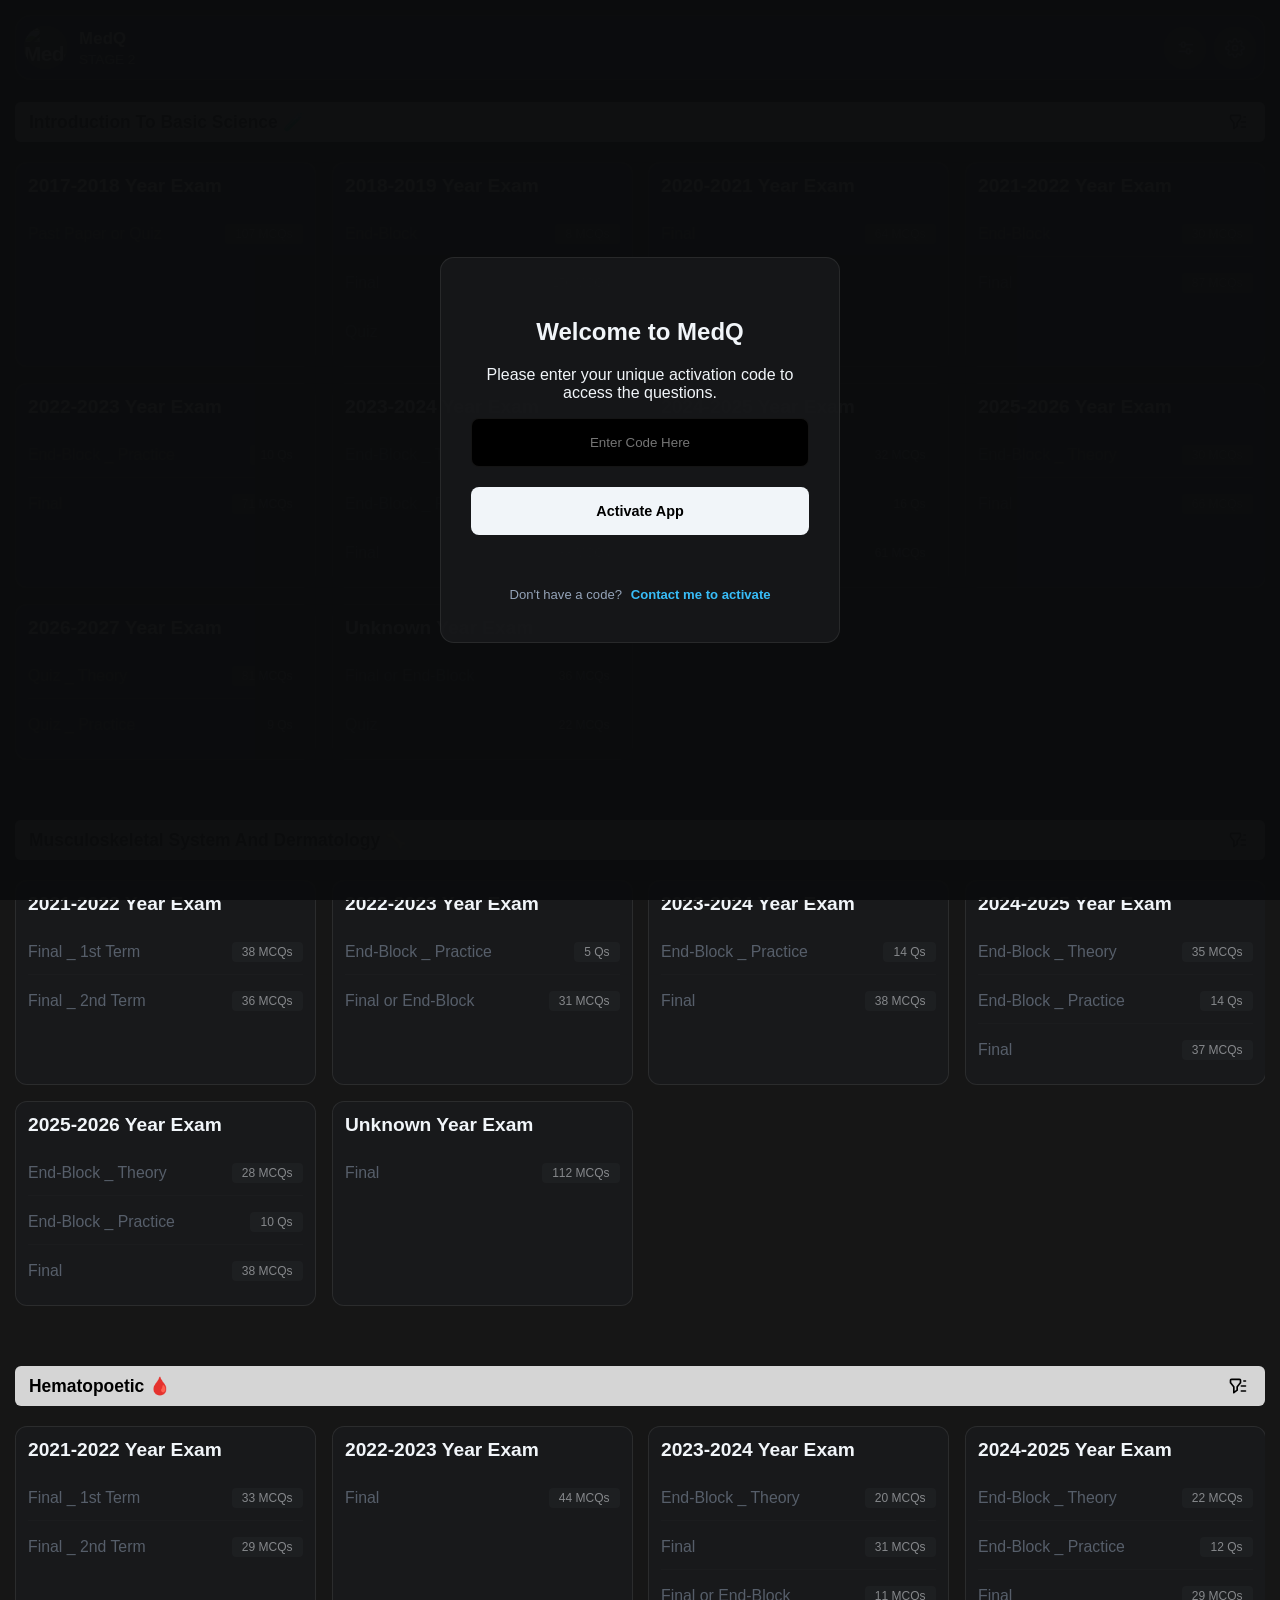
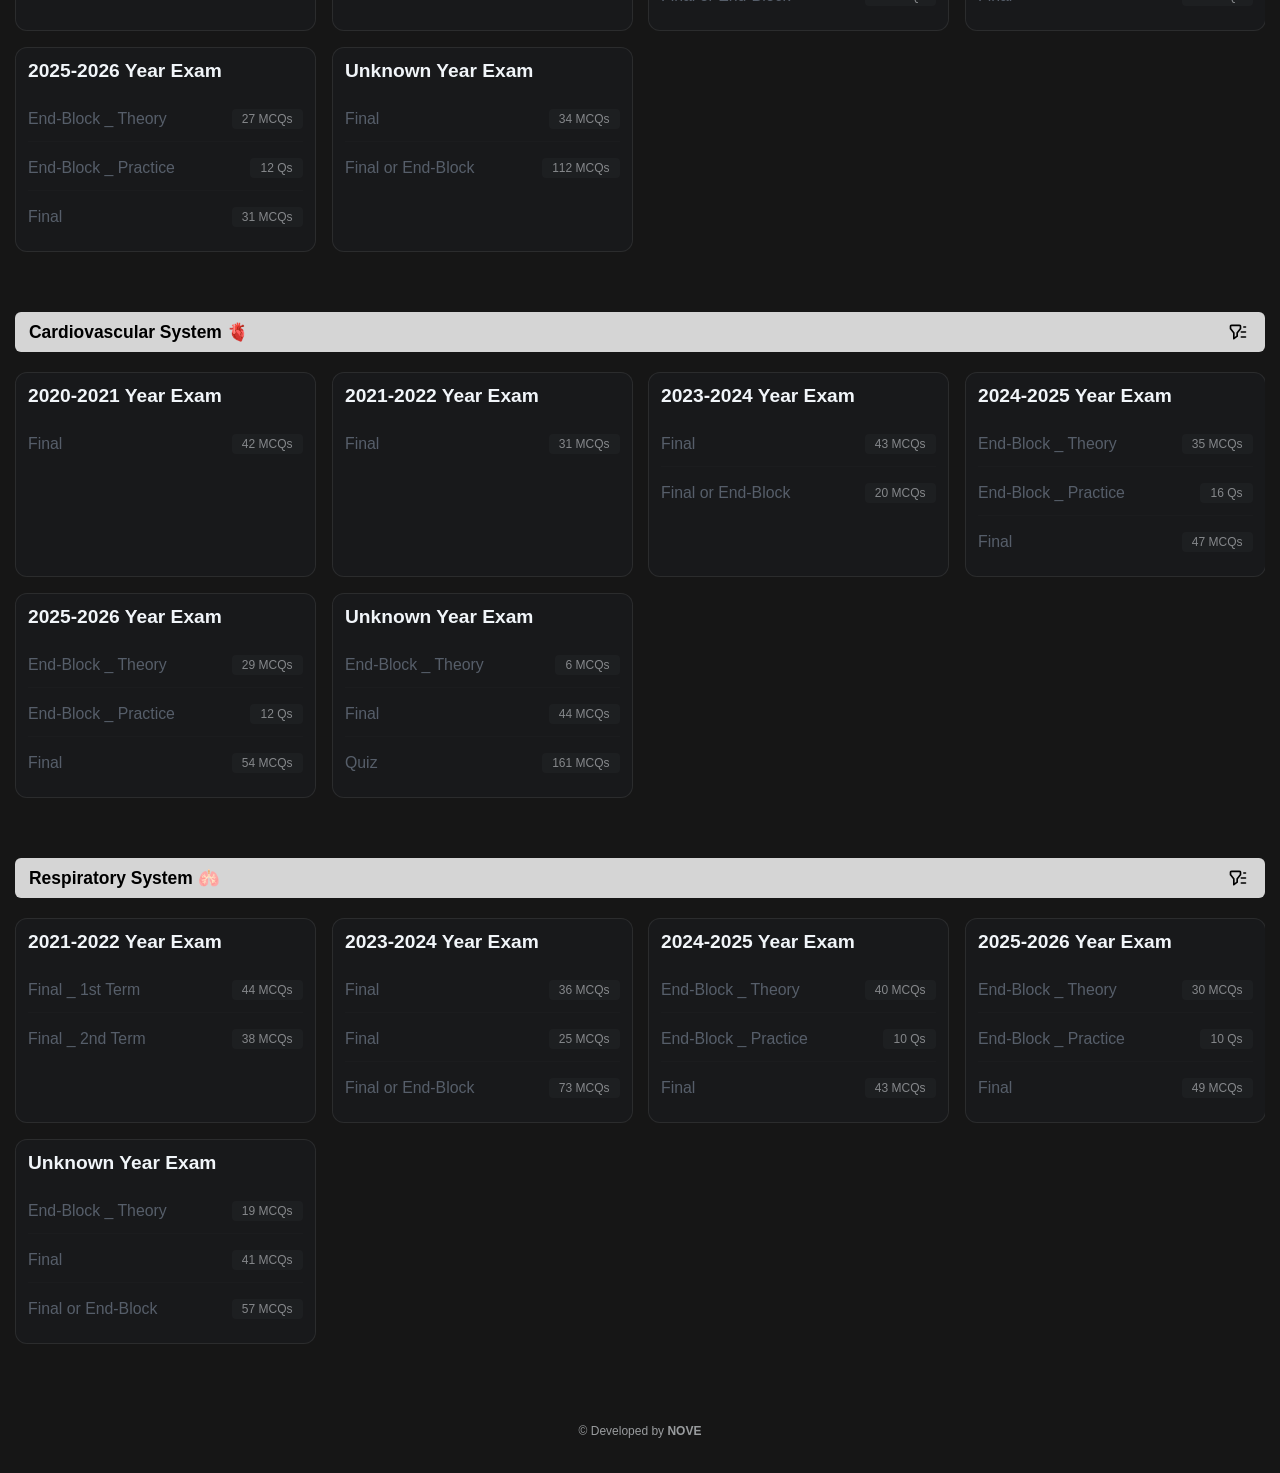
==== index.html @ db10f635 "Add files via upload" ====
<!DOCTYPE html>
<html lang="en">
<head>
  <meta charset="UTF-8" />
  <meta name="viewport" content="width=device-width, initial-scale=1.0" />
  <link rel="manifest" href="manifest.json">
  <meta name="theme-color" content="#0c0d0e">
  <title>Stage2 | MedQ2</title>
  <link rel="stylesheet" href="style.css">
  <script src="script.js"></script>
</head>
<body class="locked" oncontextmenu="return false;">

  <!-- Activation Overlay -->
  <div id="activation-overlay">
    <div class="activation-card">
      <h2>Welcome to MedQ</h2>
      <p>Please enter your unique activation code to access the questions.</p>
      <input type="text" id="activation-code" placeholder="Enter Code Here">
      <button id="activate-btn">Activate App</button>
      <p id="status-msg" style="margin-top:15px; min-height:1.2em; font-weight:600;"></p>
      <div class="contact-support">
        <span>Don't have a code?</span>
        <a href="https://t.me/_NOVE1111" target="_blank" class="tg-link">Contact me to activate</a>
      </div>
    </div>
  </div>

  <!-- Hidden file input for profile image -->
  <input type="file" id="profile-file-input" accept="image/*">

  <!-- Profile Edit Modal -->
  <div id="profile-modal-backdrop">
    <div id="profile-modal">
      <p class="pm-title">Edit Profile</p>
      <div class="pm-image-row">
        <div class="pm-avatar-preview">
          <img id="pm-preview-img" src="https://i.imgur.com/AXJmZwo.png" alt="Preview">
        </div>
        <div class="pm-pick-btn" onclick="document.getElementById('profile-file-input').click()">
          Change Photo
        </div>
      </div>
      <label class="pm-label" for="pm-name-input">Name</label>
      <input class="pm-input" id="pm-name-input" type="text" placeholder="Your name" maxlength="24">
      <div class="pm-actions">
        <button class="pm-btn pm-btn-cancel" onclick="closeProfileModal()">Cancel</button>
        <button class="pm-btn pm-btn-save" onclick="saveProfile()">Save</button>
      </div>
    </div>
  </div>

  <!-- Unified Header -->
  <header class="main-header">
    <div class="header-left" onclick="openProfileModal()" title="Edit profile">
      <div class="app-icon" id="app-icon-el">
        <img id="profile-img" src="https://i.imgur.com/AXJmZwo.png" alt="Med-Q">
      </div>
      <div class="header-text">
        <span class="app-name" id="app-name-el">MedQ</span>
        <span class="header-sub">STAGE 2</span>
      </div>
    </div>

    <div class="header-right">

      <!-- Filter Button -->
      <div class="filter-dropdown-wrapper">
        <div class="top-bar-icon-btn" id="filter-btn" title="Filter" onclick="toggleFilterDropdown()">
          <svg width="20px" height="20px" viewBox="0 0 24 24" fill="none" xmlns="http://www.w3.org/2000/svg">
            <path fill-rule="evenodd" clip-rule="evenodd" d="M9.90693 3.9999C9.93791 3.99996 9.96894 4.00001 10 4.00001C10.0311 4.00001 10.0621 3.99996 10.0931 3.9999C10.4618 3.99929 10.8242 3.99869 11.147 4.08519C12.0098 4.31636 12.6836 4.99023 12.9148 5.85296C13.0013 6.1758 13.0007 6.53821 13.0001 6.90693C13.0001 6.93792 13 6.96895 13 7.00001H21C21.5523 7.00001 22 7.44772 22 8.00001C22 8.55229 21.5523 9.00001 21 9.00001H13C13 9.03107 13.0001 9.0621 13.0001 9.09309C13.0007 9.46181 13.0013 9.82422 12.9148 10.1471C12.6836 11.0098 12.0098 11.6837 11.147 11.9148C10.8242 12.0013 10.4618 12.0007 10.0931 12.0001C10.0621 12.0001 10.0311 12 10 12C9.96894 12 9.93791 12.0001 9.90692 12.0001C9.5382 12.0007 9.17579 12.0013 8.85295 11.9148C7.99022 11.6837 7.31635 11.0098 7.08519 10.1471C6.99868 9.82421 6.99928 9.46181 6.9999 9.09308C6.99995 9.0621 7 9.03106 7 9.00001H5C4.44772 9.00001 4 8.55229 4 8.00001C4 7.44772 4.44772 7.00001 5 7.00001H7C7 6.96895 6.99995 6.93792 6.9999 6.90693C6.99928 6.53821 6.99868 6.1758 7.08519 5.85296C7.31635 4.99023 7.99022 4.31636 8.85295 4.08519C9.17579 3.99869 9.5382 3.99929 9.90693 3.9999ZM9.49861 6.00536C9.39195 6.01022 9.36685 6.01805 9.37059 6.01704C9.19804 6.06328 9.06327 6.19805 9.01704 6.3706C9.0162 6.37411 9.00963 6.40483 9.00535 6.49861C9.00024 6.61064 9 6.75845 9 7.00001V9.00001C9 9.24156 9.00024 9.38937 9.00535 9.5014C9.01021 9.60806 9.01804 9.63315 9.01704 9.62942C9.06327 9.80196 9.19804 9.93674 9.37059 9.98297C9.36685 9.98197 9.39195 9.98979 9.49861 9.99466C9.61063 9.99977 9.75844 10 10 10C10.2416 10 10.3894 9.99977 10.5014 9.99466C10.608 9.98979 10.6331 9.98197 10.6294 9.98297C10.802 9.93674 10.9367 9.80196 10.983 9.62942C10.982 9.63315 10.9898 9.60806 10.9946 9.5014C10.9998 9.38937 11 9.24156 11 9.00001V7.00001C11 6.75845 10.9998 6.61064 10.9946 6.49861C10.9898 6.39196 10.982 6.36686 10.983 6.3706M9.49861 6.00536C9.61063 6.00025 9.75844 6.00001 10 6.00001L9.49861 6.00536ZM10 6.00001C10.2416 6.00001 10.3894 6.00025 10.5014 6.00536L10 6.00001ZM10.5014 6.00536C10.5952 6.00963 10.6259 6.0162 10.6294 6.01704L10.5014 6.00536ZM10.6298 6.01713C10.6298 6.01713 10.6296 6.0171 10.6294 6.01704L10.6298 6.01713ZM15.9069 11.9999C15.9379 12 15.9689 12 16 12C16.0311 12 16.0621 12 16.0931 11.9999C16.4618 11.9993 16.8242 11.9987 17.147 12.0852C18.0098 12.3164 18.6836 12.9902 18.9148 13.853C19.0013 14.1758 19.0007 14.5382 19.0001 14.9069C19.0001 14.9379 19 14.9689 19 15H21C21.5523 15 22 15.4477 22 16C22 16.5523 21.5523 17 21 17H19C19 17.0311 19.0001 17.0621 19.0001 17.0931C19.0007 17.4618 19.0013 17.8242 18.9148 18.1471C18.6836 19.0098 18.0098 19.6837 17.147 19.9148C16.8242 20.0013 16.4618 20.0007 16.0931 20.0001C16.0621 20.0001 16.0311 20 16 20C15.9689 20 15.9379 20.0001 15.9069 20.0001C15.5382 20.0007 15.1758 20.0013 14.853 19.9148C13.9902 19.6837 13.3164 19.0098 13.0852 18.1471C12.9987 17.8242 12.9993 17.4618 12.9999 17.0931C12.9999 17.0621 13 17.0311 13 17H5C4.44772 17 4 16.5523 4 16C4 15.4477 4.44772 15 5 15H13C13 14.969 12.9999 14.9379 12.9999 14.9069C12.9993 14.5382 12.9987 14.1758 13.0852 13.853C13.3164 12.9902 13.9902 12.3164 14.853 12.0852C15.1758 11.9987 15.5382 11.9993 15.9069 11.9999ZM15.4986 14.0054C15.392 14.0102 15.3669 14.018 15.3706 14.017C15.198 14.0633 15.0633 14.1981 15.017 14.3706C15.018 14.3669 15.0102 14.392 15.0054 14.4986C15.0002 14.6106 15 14.7585 15 15V17C15 17.2416 15.0002 17.3894 15.0054 17.5014C15.0102 17.6081 15.018 17.6332 15.017 17.6294C15.0633 17.802 15.198 17.9367 15.3706 17.983C15.3669 17.982 15.392 17.9898 15.4986 17.9947C15.6106 17.9998 15.7584 18 16 18C16.2416 18 16.3894 17.9998 16.5014 17.9947C16.608 17.9898 16.6331 17.982 16.6294 17.983C16.802 17.9367 16.9367 17.802 16.983 17.6294C16.982 17.6332 16.9898 17.6081 16.9946 17.5014C16.9998 17.3894 17 17.2416 17 17V15C17 14.7585 16.9998 14.6106 16.9946 14.4986C16.9898 14.392 16.982 14.3669 16.983 14.3706C16.9367 14.1981 16.802 14.0633 16.6294 14.017C16.6331 14.018 16.608 14.0102 16.5014 14.0054C16.3894 14.0002 16.2416 14 16 14C15.7584 14 15.6106 14.0002 15.4986 14.0054Z"/>
          </svg>
        </div>
        <div class="filter-dropdown" id="filter-dropdown">
          <div class="filter-dropdown-header">
            Filter
            <div class="settings-close-btn" onclick="cancelFilter()">
              <svg viewBox="0 0 12 12">
                <line x1="1" y1="1" x2="11" y2="11"/>
                <line x1="11" y1="1" x2="1" y2="11"/>
              </svg>
            </div>
          </div>
          <div class="filter-options-list">
            <div class="filter-option-pill" id="fpill-all" onclick="toggleFilterPill('all')">
              <span class="filter-pill-check"></span> Show All
            </div>
            <div class="filter-option-pill" id="fpill-ibs" onclick="toggleFilterPill('ibs')">
              <span class="filter-pill-check"></span> IBS 🧪
            </div>
            <div class="filter-option-pill" id="fpill-msd" onclick="toggleFilterPill('msd')">
              <span class="filter-pill-check"></span> MSD 🦴
            </div>
            <div class="filter-option-pill" id="fpill-hp" onclick="toggleFilterPill('hp')">
              <span class="filter-pill-check"></span> HP 🩸
            </div>
            <div class="filter-option-pill" id="fpill-cvs" onclick="toggleFilterPill('cvs')">
              <span class="filter-pill-check"></span> CVS 🫀
            </div>
            <div class="filter-option-pill" id="fpill-rs" onclick="toggleFilterPill('rs')">
              <span class="filter-pill-check"></span> RS 🫁
            </div>
            
          </div>
          <div class="filter-actions">
            <button class="filter-btn-cancel" onclick="cancelFilter()">Cancel</button>
            <button class="filter-btn-save" onclick="saveFilter()">Save</button>
          </div>
        </div>
      </div>

      <!-- Settings Button -->
      <div class="settings-dropdown-wrapper">
        <div class="top-bar-icon-btn" id="settings-btn" title="Settings" onclick="toggleSettingsDropdown()">
          <svg viewBox="0 0 24 24">
            <circle cx="12" cy="12" r="3"/>
            <path d="M19.4 15a1.65 1.65 0 0 0 .33 1.82l.06.06a2 2 0 0 1-2.83 2.83l-.06-.06a1.65 1.65 0 0 0-1.82-.33 1.65 1.65 0 0 0-1 1.51V21a2 2 0 0 1-4 0v-.09A1.65 1.65 0 0 0 9 19.4a1.65 1.65 0 0 0-1.82.33l-.06.06a2 2 0 0 1-2.83-2.83l.06-.06A1.65 1.65 0 0 0 4.68 15a1.65 1.65 0 0 0-1.51-1H3a2 2 0 0 1 0-4h.09A1.65 1.65 0 0 0 4.6 9a1.65 1.65 0 0 0-.33-1.82l-.06-.06a2 2 0 0 1 2.83-2.83l.06.06A1.65 1.65 0 0 0 9 4.68a1.65 1.65 0 0 0 1-1.51V3a2 2 0 0 1 4 0v.09a1.65 1.65 0 0 0 1 1.51 1.65 1.65 0 0 0 1.82-.33l.06-.06a2 2 0 0 1 2.83 2.83l-.06.06A1.65 1.65 0 0 0 19.4 9a1.65 1.65 0 0 0 1.51 1H21a2 2 0 0 1 0 4h-.09a1.65 1.65 0 0 0-1.51 1z"/>
          </svg>
        </div>

        <div class="settings-dropdown" id="settings-dropdown">
          <div class="settings-dropdown-header">
            Settings
            <div class="settings-close-btn" onclick="closeSettingsDropdown()">
              <svg viewBox="0 0 12 12">
                <line x1="1" y1="1" x2="11" y2="11"/>
                <line x1="11" y1="1" x2="1" y2="11"/>
              </svg>
            </div>
          </div>
          <div class="settings-item" onclick="toggleThemeFromSettings()">
            <div class="settings-item-icon">
              <svg id="settings-icon-moon" viewBox="0 0 24 24">
                <path d="M21 12.79A9 9 0 1 1 11.21 3 7 7 0 0 0 21 12.79z"/>
              </svg>
              <svg id="settings-icon-sun" viewBox="0 0 24 24" style="display:none;">
                <circle cx="12" cy="12" r="5"/>
                <line x1="12" y1="1" x2="12" y2="3"/><line x1="12" y1="21" x2="12" y2="23"/>
                <line x1="4.22" y1="4.22" x2="5.64" y2="5.64"/><line x1="18.36" y1="18.36" x2="19.78" y2="19.78"/>
                <line x1="1" y1="12" x2="3" y2="12"/><line x1="21" y1="12" x2="23" y2="12"/>
                <line x1="4.22" y1="19.78" x2="5.64" y2="18.36"/><line x1="18.36" y1="5.64" x2="19.78" y2="4.22"/>
              </svg>
            </div>
            <div class="settings-item-text">
              <span class="settings-item-label" id="settings-theme-label">Dark Mode</span>
              <span class="settings-item-sub" id="settings-theme-sub">Switch to light</span>
            </div>
          </div>
          <a class="settings-item" href="https://t.me/NOVE1111" target="_blank" onclick="closeSettingsDropdown()">
            <div class="settings-item-icon">

              <svg class="contact-icon" width="16px" height="16px" viewBox="0 0 24 24" fill="none" xmlns="http://www.w3.org/2000/svg"><g id="SVGRepo_bgCarrier" stroke-width="0"></g><g id="SVGRepo_tracerCarrier" stroke-linecap="round" stroke-linejoin="round"></g><g id="SVGRepo_iconCarrier"> <path d="M12 22C17.5228 22 22 17.5228 22 12C22 6.47715 17.5228 2 12 2C6.47715 2 2 6.47715 2 12C2 13.5997 2.37562 15.1116 3.04346 16.4525C3.22094 16.8088 3.28001 17.2161 3.17712 17.6006L2.58151 19.8267C2.32295 20.793 3.20701 21.677 4.17335 21.4185L6.39939 20.8229C6.78393 20.72 7.19121 20.7791 7.54753 20.9565C8.88837 21.6244 10.4003 22 12 22Z" stroke="#000000" stroke-width="1.5"></path> <path opacity="0.5" d="M8 12H8.009M11.991 12H12M15.991 12H16" stroke="#000000" stroke-width="2" stroke-linecap="round" stroke-linejoin="round"></path> </g></svg>
             
             
             
            </div>
            <div class="settings-item-text">
              <span class="settings-item-label">Contact</span>
              <span class="settings-item-sub">NOVE1111</span>
            </div>
          </a>
        </div>
      </div>

    </div>
  </header>

  <!-- Main Content (populated by JS) -->
  <div id="filter-view"></div>

  <footer class="site-footer">© Developed by<strong> NOVE</strong></footer>

  <!-- Firebase (module script, must stay inline) -->
  <script type="module">
    import { initializeApp } from "https://www.gstatic.com/firebasejs/10.7.1/firebase-app.js";
    import { getFirestore, doc, getDoc, updateDoc } from "https://www.gstatic.com/firebasejs/10.7.1/firebase-firestore.js";

    const firebaseConfig = {
      apiKey: "AIzaSyDK8QW-UOElfgmNbFYslD3krgkpizTuaWg",
      authDomain: "med-test-8a03f.firebaseapp.com",
      projectId: "med-test-8a03f",
      storageBucket: "med-test-8a03f.firebasestorage.app",
      messagingSenderId: "667021400985",
      appId: "1:667021400985:web:53b688f554e78adddd5108",
      measurementId: "G-QMFYTZX5TP"
    };

    const app = initializeApp(firebaseConfig);
    const db  = getFirestore(app);

    const overlay = document.getElementById('activation-overlay');
    const btn     = document.getElementById('activate-btn');
    const status  = document.getElementById('status-msg');

    if (localStorage.getItem('medq_active') === 'true') {
      overlay.style.display = 'none';
      document.body.classList.remove('locked');
    }

    btn.onclick = async () => {
      const code = document.getElementById('activation-code').value.trim();
      if (!code) return;
      status.innerText = "Verifying code...";
      status.style.color = "#38bdf8";
      try {
        const docRef  = doc(db, "activationCodes", code);
        const docSnap = await getDoc(docRef);
        if (docSnap.exists() && docSnap.data().isUsed === false) {
          await updateDoc(docRef, { isUsed: true });
          localStorage.setItem('medq_active', 'true');
          status.innerText = "Success! Unlocking...";
          status.style.color = "#4ade80";
          setTimeout(() => {
            overlay.style.display = 'none';
            document.body.classList.remove('locked');
          }, 1000);
        } else {
          status.innerText = docSnap.exists() ? "Code already used." : "Invalid code.";
          status.style.color = "#ff4444";
        }
      } catch (e) {
        status.innerText = "Error. Check internet or rules.";
        console.error(e);
      }
    };
  </script>

</body>
</html>
---- style.css ----
:root {
  --bg-color: #161616; 
  --card-bg: rgba(26, 28, 30, 0.7); 
  --header-bg: #f5f5f5;
  --header-text: #1a1a1a;
  --accent-hdsf: #f1f5f9;
  --accent-bbb: #f1f5f9;
  --text-main: #f1f5f9;
  --text-dim: #94a3b8;
  --border-color: rgba(255, 255, 255, 0.08);
  --settings-item-icon: #fff;
  --settings-item-sub: #A2A2A2;
  --border-theory-practical: rgba(255,255,255,0.03);
    --category-text-color:  black;
}

body.light-mode,
html.light-mode-pre body {
  --bg-color: #f0f2f5;
  --card-bg: rgba(255, 255, 255, 0.85);
  --header-bg: #2D2D2D;
  --header-text: #ffffff;
  --text-main: #1a1c1e;
  --text-dim: #555e6b;
  --border-color: rgba(0, 0, 0, 0.1);
  --settings-item-icon: #2D2D2D;
  --settings-item-sub: #999;
  --border-theory-practical: rgba(0,0,0,0.04);
   --category-text-color:  #ffffff;
}

html.already-activated #activation-overlay { display: none !important; }
html.already-activated body { overflow: auto; }

html {
  -webkit-tap-highlight-color: transparent;
  -webkit-touch-callout: none;
}

* {
  box-sizing: border-box;
}

/* ===== PROTECTION: disable printing ===== */
@media print {
  body * {
    visibility: hidden !important;
  }
  body::before {
    content: "Printing is disabled for this document.";
    visibility: visible;
    display: block;
    text-align: center;
    margin-top: 40vh;
    font-size: 1.2rem;
  }
}

body {
  font-family: 'Segoe UI', Roboto, sans-serif;
  background-color: var(--bg-color);
  color: var(--text-main);
  margin: 0;
  padding: 15px;
  display: flex;
  flex-direction: column;
  -webkit-user-select: none;
  user-select: none;
  align-items: center;
  min-height: 100vh;
  overflow-x: hidden;
  position: relative;
  transition: background-color 0.3s ease, color 0.3s ease;
}

.main-header,
.site-footer,
#activation-overlay {
  position: relative;
  z-index: 1;
}

/* ===== ACTIVATION SYSTEM ===== */
body.locked { overflow: hidden; }
body.locked .mcq-link { pointer-events: none; opacity: 0.5; }
#activation-overlay {
  position: fixed;
  top: 0; left: 0; width: 100%; height: 100%;
  background: rgba(12, 13, 14, 0.98);
  z-index: 10000;
  display: flex;
  align-items: center;
  justify-content: center;
}
.activation-card {
  background: var(--card-bg);
  border: 1px solid var(--border-color);
  padding: 40px 30px;
  border-radius: 14px;
  text-align: center;
  width: 90%;
  max-width: 400px;
}
.activation-card input {
  width: 100%; padding: 16px; background: #000; border: 1px solid var(--border-color);
  border-radius: 8px; color: #fff; text-align: center; margin-bottom: 20px;
}
.activation-card button {
  width: 100%; padding: 16px; background: var(--accent-bbb); color: #000;
  border: none; border-radius: 8px; font-weight: 800; font-size: 0.9rem;
  cursor: pointer;
  -webkit-tap-highlight-color: transparent;
}

/* ===== UNIFIED HEADER (icon + name + subtitle + action icons) ===== */
.main-header {
  width: 100%;
  display: flex;
  align-items: center;
  justify-content: space-between;
  gap: 14px;
  background: var(--card-bg);
  border: 1px solid var(--border-color);
  padding: 6px 8px;
  border-radius: 16px;
  margin-bottom: 10px;
  transition: background-color 0.35s ease, border-color 0.35s ease;
}

.header-left {
  display: flex;
  align-items: center;
  gap: 12px;
  min-width: 0;
  flex-shrink: 1;
  border-radius: 10px;
  padding: 4px 6px 4px 0;
  transition: background 0.2s ease;
  user-select: none;
  cursor: pointer;
  -webkit-tap-highlight-color: transparent;
}

.header-left:hover { background: rgba(255,255,255,0.05); }

body.light-mode .header-left:hover,
html.light-mode-pre body .header-left:hover {
  background: rgba(0,0,0,0.05);
}

.app-icon {
  width: 43px;
  height: 43px;
  border-radius: 50%;
  background: rgba(255,255,255,0.08);
  display: flex;
  align-items: center;
  justify-content: center;
  font-size: 1.3rem;
  font-weight: 900;
  color: var(--accent-bbb);
  letter-spacing: -0.03em;
  font-family: 'Segoe UI', sans-serif;
  overflow: hidden;
  flex-shrink: 0;
  transition: background-color 0.2s ease;
}

body.light-mode .app-icon,
html.light-mode-pre body .app-icon { background: rgba(0,0,0,0.06); }

.app-icon img {
  width: 100%;
  height: 100%;
  object-fit: cover;
  border-radius: 50%;
}

.header-text {
  display: flex;
  flex-direction: column;
  gap: 3px;
  min-width: 0;
}

.app-name {
  font-size: 1.05rem;
  font-weight: 800;
  color: var(--text-main);
  letter-spacing: 0.01em;
  min-width: 0;
  white-space: nowrap;
  overflow: hidden;
  text-overflow: ellipsis;
}

.header-sub {
  font-size: 0.85rem;
  font-weight: 500;
  color: var(--text-dim);
  min-width: 0;
  white-space: nowrap;
  overflow: hidden;
  text-overflow: ellipsis;
}

@media (max-width: 480px) {
  .app-name, .header-sub {
    white-space: nowrap;
    overflow: hidden;
    text-overflow: ellipsis;
    max-width: 160px;
  }
  .app-name { font-size: 1rem; }
  .header-sub { font-size: 0.78rem; }
  .header-right { flex-shrink: 0; }
}

.header-right {
  display: flex;
  align-items: center;
  gap: 8px;
  flex-shrink: 0;
}

/* Circular "light background, no border" icon buttons (filter & settings) */
.top-bar-icon-btn {
  width: 42px;
  height: 42px;
  border-radius: 50%;
  background: rgba(255,255,255,0.08);
  border: none;
  display: flex;
  align-items: center;
  justify-content: center;
  transition: background-color 0.2s ease;
  text-decoration: none;
  position: relative;
  cursor: pointer;
  -webkit-tap-highlight-color: transparent;
}

.top-bar-icon-btn:hover { background: rgba(255,255,255,0.16); }

.top-bar-icon-btn svg {
  width: 20px;
  height: 20px;
  stroke: var(--text-dim);
  fill: none;
  stroke-width: 2;
  stroke-linecap: round;
  stroke-linejoin: round;
  transition: stroke 0.2s ease;
}

.top-bar-icon-btn:hover svg { stroke: var(--text-main); }

body.light-mode .top-bar-icon-btn,
html.light-mode-pre body .top-bar-icon-btn {
  background: rgba(0, 0, 0, 0.06);
}

body.light-mode .top-bar-icon-btn svg,
html.light-mode-pre body .top-bar-icon-btn svg { stroke: var(--text-dim); }

body.light-mode .top-bar-icon-btn:hover svg,
html.light-mode-pre body .top-bar-icon-btn:hover svg { stroke: var(--text-main); }

body.light-mode .top-bar-icon-btn:hover,
html.light-mode-pre body .top-bar-icon-btn:hover {
  background: rgba(0, 0, 0, 0.1);
}

/* ===== FILTER VIEW ===== */
#filter-view { display: block; width: 100%; }
#filter-view.active { display: block; }

.section-container { width: 100%; margin-bottom: 60px; transition: margin-bottom 0.4s ease; }
.section-container.collapsed { margin-bottom: 24px; }

.category-title {
  position: relative;
  display: flex;
  justify-content: space-between;
  font-size: 1.09rem;
  font-weight: 700;
  margin: 12px 0 20px 0;
  padding: 7px 14px;
  border-radius: 6px;
  align-items: center;
  background: #D5D5D5;
  color: var(--category-text-color);
}

.category-title-text { flex: 1; }

.category-toggle-btn {
  display: flex;
  align-items: center;
  justify-content: center;
  width: 26px;
  height: 26px;
  flex-shrink: 0;
  margin-left: 10px;
  border-radius: 6px;
  cursor: pointer;
  color: var(--category-text-color);
  transition: background-color 0.2s ease;
  -webkit-tap-highlight-color: transparent;
}

.category-toggle-btn:hover { background: rgba(0, 0, 0, 0.08); }

.category-toggle-btn.box-open { background: rgba(0,0,0,0.12); }

/* ===== PER-SECTION FILTER BOX (opened by the section chevron) ===== */
.section-filter-box {
  position: absolute;
  top: calc(100% + 8px); right: 0;
  background: #111111;
  border: 1px solid rgba(255,255,255,0.13);
  border-radius: 14px;
  min-width: 220px;
  z-index: 9998;
  opacity: 0; pointer-events: none;
  transform: translateY(-6px) scale(0.97);
  transition: opacity 0.22s ease, transform 0.22s ease;
  box-shadow: 0 16px 48px rgba(0,0,0,0.65);
  text-transform: none;
  cursor: default;
}
.section-filter-box.open { opacity: 1; transform: translateY(0) scale(1); pointer-events: all; }

body.light-mode .section-filter-box,
html.light-mode-pre body .section-filter-box { background: #ffffff; border-color: rgba(0,0,0,0.13); box-shadow: 0 16px 48px rgba(0,0,0,0.15); }

.section-filter-header {
  padding: 14px 16px 10px;
  font-size: 0.72rem; font-weight: 700; color: #555;
  letter-spacing: 0.09em; text-transform: uppercase;
  border-bottom: 1px solid rgba(255,255,255,0.08);
  display: flex; align-items: center; justify-content: space-between;
}
body.light-mode .section-filter-header,
html.light-mode-pre body .section-filter-header { border-bottom-color: rgba(0,0,0,0.08); color: #999; }

.section-filter-list { padding: 10px 12px 12px; display: flex; flex-direction: column; gap: 4px; }

.filter-mode-option {
  display: flex; align-items: center; gap: 12px;
  padding: 11px 12px; font-size: 0.9rem; font-weight: 700;
  color: #aaa; border-radius: 10px;
  transition: background 0.15s ease, color 0.15s ease;
  user-select: none; cursor: pointer;
  -webkit-tap-highlight-color: transparent;
}
.filter-mode-text { flex: 1; }
body.light-mode .filter-mode-option,
html.light-mode-pre body .filter-mode-option { color: #666; }
.filter-mode-option:hover { background: rgba(255,255,255,0.06); color: #e2e8f0; }
body.light-mode .filter-mode-option:hover,
html.light-mode-pre body .filter-mode-option:hover { background: rgba(0,0,0,0.04); color: #111; }
.filter-mode-option.selected { color: #f1f5f9; background: rgba(255,255,255,0.08); }
body.light-mode .filter-mode-option.selected,
html.light-mode-pre body .filter-mode-option.selected { color: #111; background: rgba(0,0,0,0.06); }

.filter-mode-icon { display: flex; align-items: center; justify-content: center; flex-shrink: 0; }
.filter-mode-icon svg { width: 19px; height: 19px; fill: currentColor; stroke: none; }
.filter-mode-icon-stroke svg { fill: none; stroke: currentColor; }

.filter-mode-check {
  width: 16px; height: 16px; border-radius: 50%; flex-shrink: 0;
  border: 1.5px solid rgba(255,255,255,0.25);
  background: transparent; position: relative;
  transition: background 0.15s ease, border-color 0.15s ease;
}
body.light-mode .filter-mode-check,
html.light-mode-pre body .filter-mode-check { border-color: rgba(0,0,0,0.25); }
.filter-mode-option.selected .filter-mode-check { background: #f1f5f9; border-color: #f1f5f9; }
.filter-mode-option.selected .filter-mode-check::after {
  content: '';
  position: absolute;
  left: 4px; top: 1px;
  width: 4px; height: 8px;
  border: 2px solid #111;
  border-top: none; border-left: none;
  transform: rotate(45deg);
}
body.light-mode .filter-mode-option.selected .filter-mode-check,
html.light-mode-pre body .filter-mode-option.selected .filter-mode-check { background: #111; border-color: #111; }
body.light-mode .filter-mode-option.selected .filter-mode-check::after,
html.light-mode-pre body .filter-mode-option.selected .filter-mode-check::after { border-color: #fff; }

.section-filter-note {
  margin: 0 12px 12px;
  padding: 8px 12px;
  border-radius: 8px;
  font-size: 0.8rem; font-weight: 700;
  color: #f59e0b;
  background: rgba(245, 158, 11, 0.12);
  display: none;
}
.section-filter-note.show { display: block; }

.category-toggle-btn svg { width: 20px; height: 20px; display: block; }

/* Collapsible grid: uses the grid-template-rows 0fr/1fr trick for smooth height animation */
.subject-grid-wrap {
  display: grid;
  grid-template-rows: 1fr;
  opacity: 1;
  transition: grid-template-rows 0.4s ease, opacity 0.35s ease;
}

.subject-grid-wrap.collapsed {
  grid-template-rows: 0fr;
  opacity: 0;
}

.subject-grid-inner { overflow: hidden; min-height: 0; padding-top: 4px; margin-top: -4px; }

.subject-grid {
  display: grid;
  grid-template-columns: repeat(auto-fill, minmax(300px, 1fr));
  gap: 16px;
  width: 100%;
}

.subject-card {
  background: var(--card-bg);
  border: 1px solid var(--border-color);
  border-radius: 12px;
  padding: 12px;
  transition: background-color 0.2s ease, border-color 0.2s ease, transform 0.2s ease;
  transform: translateZ(0);
  will-change: transform;
}

.subject-card:hover {
  border-color: rgba(255,255,255,0.2);
  background: rgba(40, 42, 45, 0.8);
  transform: translateY(-2px);
}

.card-header h1 { font-size: 1.2rem; margin: 0 0 15px 0; color: var(--text-main); }

.links-container { display: flex; flex-direction: column; gap: 4px; }

.mcq-link {
  color: var(--text-dim);
  font-size: 0.99rem;
  display: flex;
  justify-content: space-between;
  align-items: center;
  padding: 12px 0;
  border-bottom: 1px solid var(--border-theory-practical);
  text-decoration: none;
  cursor: pointer;
  -webkit-tap-highlight-color: transparent;
}
.mcq-link:last-child { border-bottom: none; }
.mcq-link:hover { color: var(--accent-bbb); font-weight: 500; }

.badge {
  font-size: 0.75rem; padding: 3px 10px; border-radius: 4px;
  background: rgba(38, 41, 43, 0.8); color: var(--accent-hdsf); font-weight: 500;
}

.site-footer {
  margin-top: auto; padding: 20px; text-align: center;
  font-size: 0.75rem; opacity: 0.6;
}

body.light-mode,
html.light-mode-pre body { background-color: #eef2f7; }

body.light-mode .subject-card,
html.light-mode-pre body .subject-card {
  background: rgba(255, 255, 255, 0.85);
  border-color: rgba(0, 0, 0, 0.07);
  box-shadow: 0 2px 12px rgba(0,0,0,0.06);
}

body.light-mode .subject-card:hover,
html.light-mode-pre body .subject-card:hover {
  background: rgba(255, 255, 255, 0.98);
  border-color: #121212;
}

body.light-mode .category-title,
html.light-mode-pre body .category-title { background: rgba(26, 28, 30, 0.7); }

body.light-mode .badge,
html.light-mode-pre body .badge { background: rgba(242, 244, 246, 0.95); color: #121212; }

body.light-mode .mcq-link:hover,
html.light-mode-pre body .mcq-link:hover { color: black; }

/* ===== PROFILE EDIT MODAL ===== */
#profile-modal-backdrop {
  position: fixed;
  inset: 0;
  background: rgba(0, 0, 0, 0.6);
  z-index: 9000;
  display: flex;
  align-items: flex-start;
  justify-content: flex-start;
  padding: 70px 0 0 15px;
  opacity: 0;
  pointer-events: none;
  transition: opacity 0.22s ease;
}

#profile-modal-backdrop.open { opacity: 1; pointer-events: all; }

#profile-modal {
  background: #111111;
  border: 1px solid rgba(255,255,255,0.13);
  border-radius: 14px;
  padding: 20px;
  width: 260px;
  box-shadow: 0 16px 48px rgba(0,0,0,0.7);
}

.pm-title {
  font-size: 0.78rem;
  font-weight: 700;
  color: #666;
  letter-spacing: 0.08em;
  text-transform: uppercase;
  margin: 0 0 16px 0;
}

.pm-image-row { display: flex; align-items: center; gap: 14px; margin-bottom: 18px; }

.pm-avatar-preview {
  width: 52px; height: 52px; border-radius: 50%;
  border: 1.5px solid rgba(255,255,255,0.15);
  overflow: hidden; flex-shrink: 0; background: #222;
}

.pm-avatar-preview img { width: 100%; height: 100%; object-fit: cover; }

.pm-pick-btn {
  flex: 1; padding: 9px 12px;
  background: rgba(255,255,255,0.06);
  border: 1px solid rgba(255,255,255,0.1);
  border-radius: 6px; color: #ccc;
  font-size: 0.82rem; font-weight: 600; text-align: center;
  transition: background 0.15s ease, border-color 0.15s ease;
  cursor: pointer;
  -webkit-tap-highlight-color: transparent;
}

.pm-pick-btn:hover { background: rgba(255,255,255,0.1); border-color: rgba(255,255,255,0.22); color: #fff; }

.pm-label {
  font-size: 0.75rem; font-weight: 600; color: #555;
  margin-bottom: 7px; display: block;
  letter-spacing: 0.04em; text-transform: uppercase;
}

.pm-input {
  width: 100%; padding: 10px 12px;
  background: rgba(255,255,255,0.05);
  border: 1px solid rgba(255,255,255,0.1);
  border-radius: 6px; color: #f1f5f9;
  font-size: 0.9rem; font-family: 'Segoe UI', Roboto, sans-serif;
  outline: none; transition: border-color 0.15s ease, background 0.15s ease;
  margin-bottom: 18px;
}

.pm-input:focus { border-color: rgba(255,255,255,0.3); background: rgba(255,255,255,0.08); }

.pm-actions { display: flex; gap: 8px; }

.pm-btn {
  flex: 1; padding: 10px; border-radius: 8px;
  font-size: 0.85rem; font-weight: 700; border: none;
  transition: background 0.15s ease, transform 0.1s ease;
  cursor: pointer;
  -webkit-tap-highlight-color: transparent;
}

.pm-btn:active { transform: scale(0.97); }

.pm-btn-cancel {
  background: rgba(255,255,255,0.07); color: #888;
  border: 1px solid rgba(255,255,255,0.08);
}
.pm-btn-cancel:hover { background: rgba(255,255,255,0.11); color: #bbb; }

.pm-btn-save { background: #f1f5f9; color: #111; }
.pm-btn-save:hover { background: #ffffff; }

#profile-file-input { display: none; }

/* ===== SETTINGS DROPDOWN ===== */
.settings-dropdown-wrapper { position: relative; display: inline-block; }

#settings-btn.dropdown-open { background: rgba(255,255,255,0.2); }
#settings-btn.dropdown-open svg { stroke: var(--text-main); }

body.light-mode #settings-btn.dropdown-open,
html.light-mode-pre body #settings-btn.dropdown-open { background: rgba(0,0,0,0.14); }
body.light-mode #settings-btn.dropdown-open svg,
html.light-mode-pre body #settings-btn.dropdown-open svg { stroke: var(--text-main); }

.settings-dropdown {
  position: absolute;
  top: calc(100% + 8px); right: 0;
  background: #111111;
  border: 1px solid rgba(255,255,255,0.13);
  border-radius: 14px; overflow: hidden;
  min-width: 200px; z-index: 9999;
  opacity: 0; pointer-events: none;
  transform: translateY(-6px) scale(0.97);
  transition: opacity 0.22s ease, transform 0.22s ease;
  box-shadow: 0 16px 48px rgba(0,0,0,0.65);
}

.settings-dropdown.open { opacity: 1; transform: translateY(0) scale(1); pointer-events: all; }

body.light-mode .settings-dropdown,
html.light-mode-pre body .settings-dropdown {
  background: #ffffff; border-color: rgba(0,0,0,0.13);
  box-shadow: 0 16px 48px rgba(0,0,0,0.15);
}

.settings-dropdown-header {
  padding: 14px 16px 10px;
  font-size: 0.72rem; font-weight: 700; color: #555;
  letter-spacing: 0.09em; text-transform: uppercase;
  border-bottom: 1px solid rgba(255,255,255,0.08);
  display: flex; align-items: center; justify-content: space-between;
}

body.light-mode .settings-dropdown-header,
html.light-mode-pre body .settings-dropdown-header { border-bottom-color: rgba(0,0,0,0.08); color: #999; }

.settings-close-btn {
  width: 20px; height: 20px;
  display: flex; align-items: center; justify-content: center;
  border-radius: 4px; transition: background 0.15s ease;
  cursor: pointer;
  -webkit-tap-highlight-color: transparent;
}
.settings-close-btn:hover { background: rgba(255,255,255,0.1); }
body.light-mode .settings-close-btn:hover,
html.light-mode-pre body .settings-close-btn:hover { background: rgba(0,0,0,0.08); }

.settings-close-btn svg {
  width: 10px; height: 10px; stroke: #666;
  fill: none; stroke-width: 2.5; stroke-linecap: round; flex-shrink: 0;
}
.settings-close-btn:hover svg { stroke: #aaa; }
body.light-mode .settings-close-btn:hover svg,
html.light-mode-pre body .settings-close-btn:hover svg { stroke: #444; }

.settings-item {
  display: flex; align-items: center; gap: 13px;
  padding: 14px 16px; transition: background 0.15s ease; text-decoration: none;
  cursor: pointer;
  -webkit-tap-highlight-color: transparent;
}
.settings-item:not(:last-child) { border-bottom: 1px solid rgba(255,255,255,0.06); }
body.light-mode .settings-item:not(:last-child),
html.light-mode-pre body .settings-item:not(:last-child) { border-bottom-color: rgba(0,0,0,0.06); }
.settings-item:hover { background: rgba(255,255,255,0.06); }
body.light-mode .settings-item:hover,
html.light-mode-pre body .settings-item:hover { background: rgba(0,0,0,0.04); }

.settings-item-icon {
  width: 34px; height: 34px; border-radius: 50%;
  background: rgba(255,255,255,0.08);
  display: flex; align-items: center; justify-content: center;
  flex-shrink: 0; transition: background 0.15s ease;
}
body.light-mode .settings-item-icon,
html.light-mode-pre body .settings-item-icon { background: rgba(0,0,0,0.06); }
.settings-item:hover .settings-item-icon { background: rgba(255,255,255,0.16); }
body.light-mode .settings-item:hover .settings-item-icon,
html.light-mode-pre body .settings-item:hover .settings-item-icon { background: rgba(0,0,0,0.1); }

.settings-item-icon svg {
  width: 16px; height: 16px; stroke: var(--settings-item-icon);
  fill: none; stroke-width: 2; stroke-linecap: round; stroke-linejoin: round;
  transition: stroke 0.15s ease;
}
.settings-item:hover .settings-item-icon svg { stroke: var(--settings-item-icon); }
body.light-mode .settings-item:hover .settings-item-icon svg,
html.light-mode-pre body .settings-item:hover .settings-item-icon svg { stroke: #111; }

.settings-item-icon svg.contact-icon path {
  stroke: var(--settings-item-icon) !important;
}
.settings-item-icon svg.contact-icon { stroke: var(--settings-item-icon); fill: none; transition: fill 0.15s ease; }
.settings-item:hover .settings-item-icon svg.contact-icon { fill: none; }
body.light-mode .settings-item:hover .settings-item-icon svg.contact-icon,
html.light-mode-pre body .settings-item:hover .settings-item-icon svg.contact-icon { fill: none; }

.settings-item-text { display: flex; flex-direction: column; gap: 2px; }

.settings-item-label { font-size: 0.88rem; font-weight: 700; color: #e2e8f0; transition: color 0.15s ease; }
body.light-mode .settings-item-label,
html.light-mode-pre body .settings-item-label { color: #1a1c1e; }

.settings-item-sub { font-size: 0.73rem; color: var(--settings-item-sub); font-weight: 500; }
body.light-mode .settings-item-sub,
html.light-mode-pre body .settings-item-sub { color: #999; }

/* ===== FILTER DROPDOWN ===== */
.filter-dropdown-wrapper { position: relative; display: inline-block; }

#filter-btn.dropdown-open { background: rgba(255,255,255,0.2); }
#filter-btn.dropdown-open svg { fill: var(--text-main); }

body.light-mode #filter-btn.dropdown-open,
html.light-mode-pre body #filter-btn.dropdown-open { background: rgba(0,0,0,0.14); }
body.light-mode #filter-btn.dropdown-open svg,
html.light-mode-pre body #filter-btn.dropdown-open svg { fill: var(--text-main); }

#filter-btn svg { stroke: none !important; fill: var(--text-dim); transition: fill 0.2s ease; }
#filter-btn:hover svg { fill: var(--text-main); }
#filter-btn.dropdown-open svg { fill: var(--text-main); }
body.light-mode #filter-btn svg,
html.light-mode-pre body #filter-btn svg { fill: var(--text-dim); }
body.light-mode #filter-btn:hover svg,
html.light-mode-pre body #filter-btn:hover svg { fill: var(--text-main); }

.filter-dropdown {
  position: absolute;
  top: calc(100% + 8px); right: 0;
  background: #111111; border: 1px solid rgba(255,255,255,0.13);
  border-radius: 14px; overflow: hidden;
  min-width: 210px; z-index: 9999;
  opacity: 0; pointer-events: none;
  transform: translateY(-6px) scale(0.97);
  transition: opacity 0.22s ease, transform 0.22s ease;
  box-shadow: 0 16px 48px rgba(0,0,0,0.65);
}
.filter-dropdown.open { opacity: 1; transform: translateY(0) scale(1); pointer-events: all; }

body.light-mode .filter-dropdown,
html.light-mode-pre body .filter-dropdown { background: #ffffff; border-color: rgba(0,0,0,0.13); box-shadow: 0 16px 48px rgba(0,0,0,0.15); }

.filter-dropdown-header {
  padding: 14px 16px 10px;
  font-size: 0.72rem; font-weight: 700; color: #555;
  letter-spacing: 0.09em; text-transform: uppercase;
  border-bottom: 1px solid rgba(255,255,255,0.08);
  display: flex; align-items: center; justify-content: space-between;
}
body.light-mode .filter-dropdown-header,
html.light-mode-pre body .filter-dropdown-header { border-bottom-color: rgba(0,0,0,0.08); color: #999; }

.filter-options-list {
  padding: 10px 12px 6px;
  display: flex;
  flex-direction: column;
  gap: 4px;
}

.filter-option-pill {
  display: flex; align-items: center; gap: 10px;
  padding: 10px 12px; font-size: 0.88rem; font-weight: 700;
  color: #aaa; border-radius: 8px;
  transition: background 0.15s ease, color 0.15s ease;
  user-select: none; cursor: pointer;
  -webkit-tap-highlight-color: transparent;
}
body.light-mode .filter-option-pill,
html.light-mode-pre body .filter-option-pill { color: #666; }
.filter-option-pill:hover { background: rgba(255,255,255,0.06); color: #e2e8f0; }
body.light-mode .filter-option-pill:hover,
html.light-mode-pre body .filter-option-pill:hover { background: rgba(0,0,0,0.04); color: #111; }
.filter-option-pill.selected { color: #f1f5f9; background: rgba(255,255,255,0.08); }
body.light-mode .filter-option-pill.selected,
html.light-mode-pre body .filter-option-pill.selected { color: #111; background: rgba(0,0,0,0.06); }

.filter-pill-check {
  width: 16px; height: 16px; border-radius: 4px; flex-shrink: 0;
  border: 1.5px solid rgba(255,255,255,0.25);
  background: transparent;
  transition: background 0.15s ease, border-color 0.15s ease;
  position: relative;
}
body.light-mode .filter-pill-check,
html.light-mode-pre body .filter-pill-check { border-color: rgba(0,0,0,0.25); }
.filter-option-pill.selected .filter-pill-check {
  background: #f1f5f9; border-color: #f1f5f9;
}
.filter-option-pill.selected .filter-pill-check::after {
  content: '';
  position: absolute;
  left: 4px; top: 1px;
  width: 4px; height: 8px;
  border: 2px solid #111;
  border-top: none; border-left: none;
  transform: rotate(45deg);
}
body.light-mode .filter-option-pill.selected .filter-pill-check,
html.light-mode-pre body .filter-option-pill.selected .filter-pill-check { background: #111; border-color: #111; }
body.light-mode .filter-option-pill.selected .filter-pill-check::after,
html.light-mode-pre body .filter-option-pill.selected .filter-pill-check::after { border-color: #fff; }

.filter-actions {
  display: flex; gap: 8px;
  padding: 8px 12px 12px;
  border-top: 1px solid rgba(255,255,255,0.08);
  margin-top: 6px;
}
body.light-mode .filter-actions,
html.light-mode-pre body .filter-actions { border-top-color: rgba(0,0,0,0.08); }

.filter-btn-cancel, .filter-btn-save {
  flex: 1; padding: 9px; border-radius: 8px;
  font-size: 0.82rem; font-weight: 700; border: none; cursor: pointer;
  transition: background 0.15s ease;
  -webkit-tap-highlight-color: transparent;
}
.filter-btn-cancel {
  background: rgba(255,255,255,0.07); color: #888;
  border: 1px solid rgba(255,255,255,0.1);
}
.filter-btn-cancel:hover { background: rgba(255,255,255,0.12); color: #ccc; }
body.light-mode .filter-btn-cancel,
html.light-mode-pre body .filter-btn-cancel { background: rgba(0,0,0,0.05); color: #666; border-color: rgba(0,0,0,0.1); }
body.light-mode .filter-btn-cancel:hover,
html.light-mode-pre body .filter-btn-cancel:hover { background: rgba(0,0,0,0.09); color: #333; }

.filter-btn-save { background: #f1f5f9; color: #111; }
.filter-btn-save:hover { background: #ffffff; }
body.light-mode .filter-btn-save,
html.light-mode-pre body .filter-btn-save { background: #1a1c1e; color: #fff; }
body.light-mode .filter-btn-save:hover,
html.light-mode-pre body .filter-btn-save:hover { background: #000; }

.contact-support { margin-top: 18px; font-size: 0.82rem; color: var(--text-dim); }
.tg-link { color: #38bdf8; text-decoration: none; margin-left: 5px; font-weight: 600; }
.tg-link:hover { text-decoration: underline; }
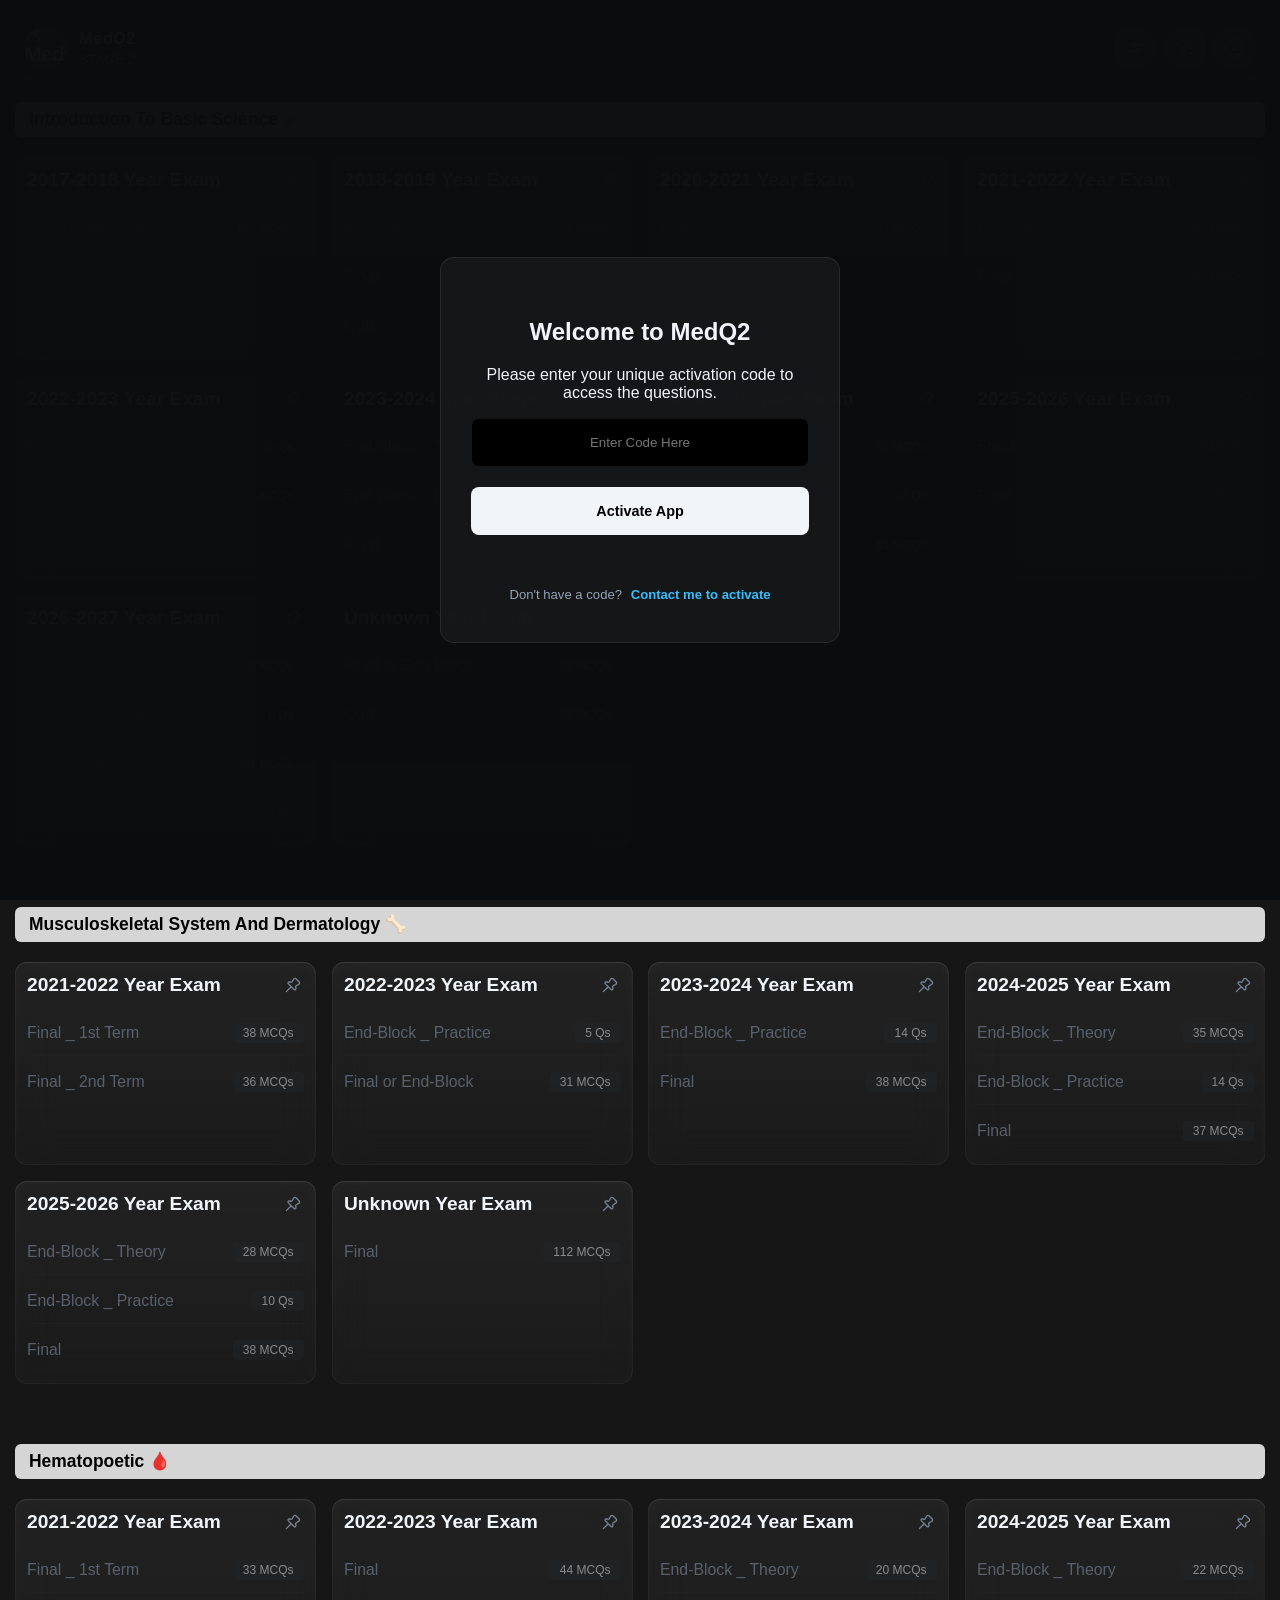
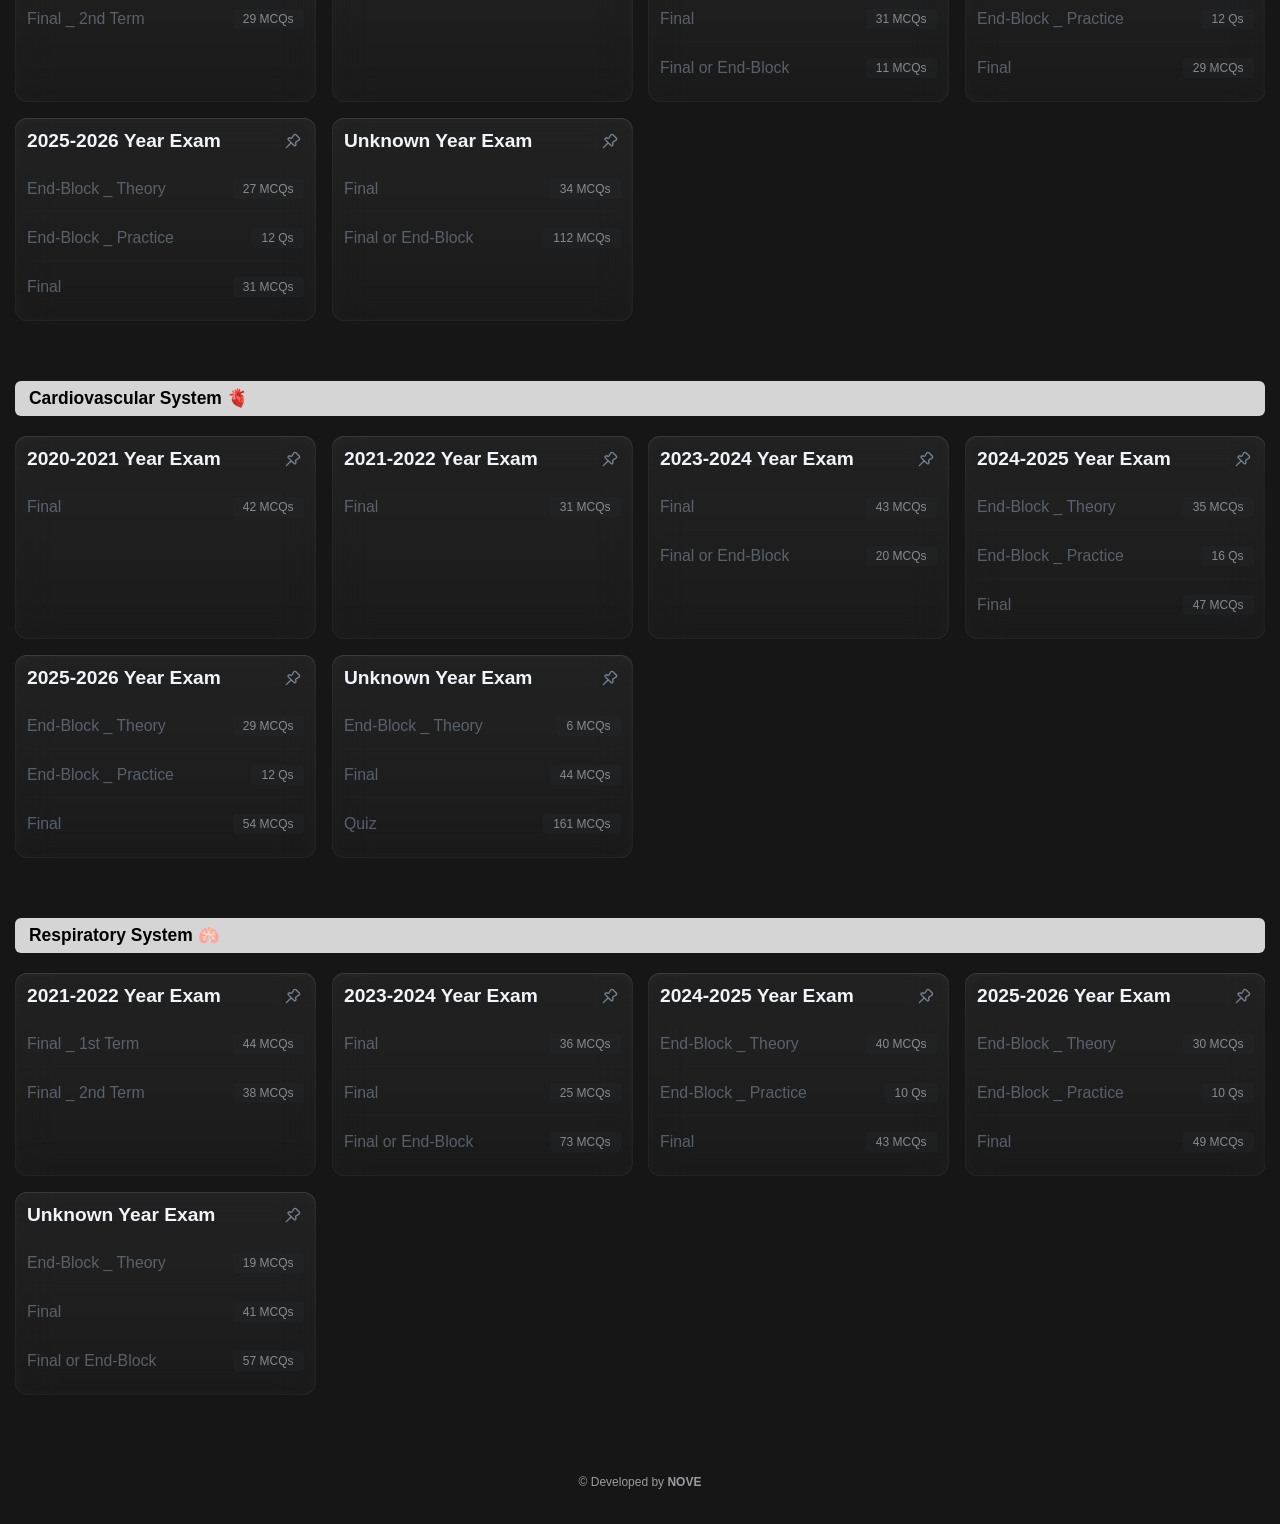
==== commit c6a0d6c4: "Add files via upload" ====
--- a/index.html
+++ b/index.html
@@ -14,7 +14,7 @@
   <!-- Activation Overlay -->
   <div id="activation-overlay">
     <div class="activation-card">
-      <h2>Welcome to MedQ</h2>
+      <h2>Welcome to MedQ2</h2>
       <p>Please enter your unique activation code to access the questions.</p>
       <input type="text" id="activation-code" placeholder="Enter Code Here">
       <button id="activate-btn">Activate App</button>
@@ -42,7 +42,7 @@
         </div>
       </div>
       <label class="pm-label" for="pm-name-input">Name</label>
-      <input class="pm-input" id="pm-name-input" type="text" placeholder="Your name" maxlength="24">
+      <input class="pm-input" id="pm-name-input" type="text" placeholder="Your name" maxlength="12">
       <div class="pm-actions">
         <button class="pm-btn pm-btn-cancel" onclick="closeProfileModal()">Cancel</button>
         <button class="pm-btn pm-btn-save" onclick="saveProfile()">Save</button>
@@ -54,10 +54,10 @@
   <header class="main-header">
     <div class="header-left" onclick="openProfileModal()" title="Edit profile">
       <div class="app-icon" id="app-icon-el">
-        <img id="profile-img" src="https://i.imgur.com/AXJmZwo.png" alt="Med-Q">
+        <img id="profile-img" src="https://i.imgur.com/yNZW6uT.png" alt="MedQ2">
       </div>
       <div class="header-text">
-        <span class="app-name" id="app-name-el">MedQ</span>
+        <span class="app-name" id="app-name-el">MedQ2</span>
         <span class="header-sub">STAGE 2</span>
       </div>
     </div>
@@ -73,7 +73,7 @@
         </div>
         <div class="filter-dropdown" id="filter-dropdown">
           <div class="filter-dropdown-header">
-            Filter
+            Filter blocks
             <div class="settings-close-btn" onclick="cancelFilter()">
               <svg viewBox="0 0 12 12">
                 <line x1="1" y1="1" x2="11" y2="11"/>
@@ -105,6 +105,36 @@
           <div class="filter-actions">
             <button class="filter-btn-cancel" onclick="cancelFilter()">Cancel</button>
             <button class="filter-btn-save" onclick="saveFilter()">Save</button>
+          </div>
+        </div>
+      </div>
+
+      <!-- View Mode Button (By Year / By Subject) -->
+      <div class="mode-dropdown-wrapper">
+        <div class="top-bar-icon-btn" id="mode-btn" title="Group by" onclick="toggleModeDropdown()">
+          <svg viewBox="0 0 24 24" xmlns="http://www.w3.org/2000/svg"><path d="M21 6H19M21 12H16M21 18H16M7 20V13.5612C7 13.3532 7 13.2492 6.97958 13.1497C6.96147 13.0615 6.93151 12.9761 6.89052 12.8958C6.84431 12.8054 6.77934 12.7242 6.64939 12.5617L3.35061 8.43826C3.22066 8.27583 3.15569 8.19461 3.10948 8.10417C3.06849 8.02393 3.03853 7.93852 3.02042 7.85026C3 7.75078 3 7.64677 3 7.43875V5.6C3 5.03995 3 4.75992 3.10899 4.54601C3.20487 4.35785 3.35785 4.20487 3.54601 4.10899C3.75992 4 4.03995 4 4.6 4H13.4C13.9601 4 14.2401 4 14.454 4.10899C14.6422 4.20487 14.7951 4.35785 14.891 4.54601C15 4.75992 15 5.03995 15 5.6V7.43875C15 7.64677 15 7.75078 14.9796 7.85026C14.9615 7.93852 14.9315 8.02393 14.8905 8.10417C14.8443 8.19461 14.7793 8.27583 14.6494 8.43826L11.3506 12.5617C11.2207 12.7242 11.1557 12.8054 11.1095 12.8958C11.0685 12.9761 11.0385 13.0615 11.0204 13.1497C11 13.2492 11 13.3532 11 13.5612V17L7 20Z"/></svg>
+        </div>
+        <div class="filter-dropdown" id="mode-dropdown" onclick="event.stopPropagation()">
+          <div class="filter-dropdown-header">
+            Filter
+            <div class="settings-close-btn" onclick="closeModeDropdown()">
+              <svg viewBox="0 0 12 12">
+                <line x1="1" y1="1" x2="11" y2="11"/>
+                <line x1="11" y1="1" x2="1" y2="11"/>
+              </svg>
+            </div>
+          </div>
+          <div class="section-filter-list">
+            <div class="filter-mode-option" id="mode-opt-year" onclick="selectViewMode('year')">
+              <span class="filter-mode-icon"><svg viewBox="0 0 24 24" xmlns="http://www.w3.org/2000/svg"><path d="M19,4H17V3a1,1,0,0,0-2,0V4H9V3A1,1,0,0,0,7,3V4H5A3,3,0,0,0,2,7V19a3,3,0,0,0,3,3H19a3,3,0,0,0,3-3V7A3,3,0,0,0,19,4Zm1,15a1,1,0,0,1-1,1H5a1,1,0,0,1-1-1V12H20Zm0-9H4V7A1,1,0,0,1,5,6H7V7A1,1,0,0,0,9,7V6h6V7a1,1,0,0,0,2,0V6h2a1,1,0,0,1,1,1Z"/></svg></span>
+              <span class="filter-mode-text">By Year</span>
+              <span class="filter-mode-check"></span>
+            </div>
+            <div class="filter-mode-option" id="mode-opt-subject" onclick="selectViewMode('subject')">
+              <span class="filter-mode-icon filter-mode-icon-stroke"><svg viewBox="0 0 24 24" fill="none" xmlns="http://www.w3.org/2000/svg"><path d="M4 19V6.2C4 5.0799 4 4.51984 4.21799 4.09202C4.40973 3.71569 4.71569 3.40973 5.09202 3.21799C5.51984 3 6.0799 3 7.2 3H16.8C17.9201 3 18.4802 3 18.908 3.21799C19.2843 3.40973 19.5903 3.71569 19.782 4.09202C20 4.51984 20 5.0799 20 6.2V17H6C4.89543 17 4 17.8954 4 19ZM4 19C4 20.1046 4.89543 21 6 21H20M9 7H15M9 11H15M19 17V21" stroke="currentColor" stroke-width="2" stroke-linecap="round" stroke-linejoin="round"/></svg></span>
+              <span class="filter-mode-text">By Subject</span>
+              <span class="filter-mode-check"></span>
+            </div>
           </div>
         </div>
       </div>
@@ -226,4 +256,4 @@
   </script>
 
 </body>
-</html>+</html>
--- a/style.css
+++ b/style.css
@@ -1,4 +1,5 @@
 :root {
+  --header-radius: 16px;   /* <-- header corner roundness (px) */
   --bg-color: #161616; 
   --card-bg: rgba(26, 28, 30, 0.7); 
   --header-bg: #f5f5f5;
@@ -32,6 +33,23 @@
 html.already-activated #activation-overlay { display: none !important; }
 html.already-activated body { overflow: auto; }
 
+/* ===== APP FEEL: no pull-to-refresh / rubber-band reload ===== */
+html, body {
+  overscroll-behavior-y: none;
+}
+
+/* ===== CARDS POP IN when the page opens ===== */
+@keyframes cardPop {
+  0%   { opacity: 0; transform: translateY(18px) scale(0.9); }
+  100% { opacity: 1; transform: translateY(0) scale(1); }
+}
+.subject-card.card-pop {
+  animation: cardPop 0.55s cubic-bezier(0.22, 1.25, 0.36, 1) backwards;
+}
+@media (prefers-reduced-motion: reduce) {
+  .subject-card.card-pop { animation: none; }
+}
+
 html {
   -webkit-tap-highlight-color: transparent;
   -webkit-touch-callout: none;
@@ -122,7 +140,7 @@
   background: var(--card-bg);
   border: 1px solid var(--border-color);
   padding: 6px 8px;
-  border-radius: 16px;
+  border-radius: var(--header-radius, 16px);
   margin-bottom: 10px;
   transition: background-color 0.35s ease, border-color 0.35s ease;
 }
@@ -457,6 +475,7 @@
   text-decoration: none;
   cursor: pointer;
   -webkit-tap-highlight-color: transparent;
+  touch-action: manipulation;   /* no double-tap-zoom wait: taps register immediately on iPad / phones */
 }
 .mcq-link:last-child { border-bottom: none; }
 .mcq-link:hover { color: var(--accent-bbb); font-weight: 500; }
@@ -807,11 +826,8 @@
 .filter-actions {
   display: flex; gap: 8px;
   padding: 8px 12px 12px;
-  border-top: 1px solid rgba(255,255,255,0.08);
   margin-top: 6px;
 }
-body.light-mode .filter-actions,
-html.light-mode-pre body .filter-actions { border-top-color: rgba(0,0,0,0.08); }
 
 .filter-btn-cancel, .filter-btn-save {
   flex: 1; padding: 9px; border-radius: 8px;
@@ -838,4 +854,411 @@
 
 .contact-support { margin-top: 18px; font-size: 0.82rem; color: var(--text-dim); }
 .tg-link { color: #38bdf8; text-decoration: none; margin-left: 5px; font-weight: 600; }
-.tg-link:hover { text-decoration: underline; }+.tg-link:hover { text-decoration: underline; }
+
+/* ===== VIEW MODE BUTTON (By Year / By Subject) ===== */
+.mode-dropdown-wrapper { position: relative; display: inline-block; }
+
+#mode-btn.dropdown-open { background: rgba(255,255,255,0.2); }
+#mode-btn.dropdown-open svg { stroke: var(--text-main); }
+body.light-mode #mode-btn.dropdown-open,
+html.light-mode-pre body #mode-btn.dropdown-open { background: rgba(0,0,0,0.14); }
+body.light-mode #mode-btn.dropdown-open svg,
+html.light-mode-pre body #mode-btn.dropdown-open svg { stroke: var(--text-main); }
+
+/* "Not yet" block, centered in the middle of a section */
+.not-yet-block {
+  grid-column: 1 / -1;
+  display: flex;
+  align-items: center;
+  justify-content: center;
+  min-height: 160px;
+  text-align: center;
+  font-size: 1.15rem;
+  font-weight: 700;
+  color: var(--text-dim);
+  background: var(--card-bg);
+  border: 1px dashed var(--border-color);
+  border-radius: 12px;
+}
+
+
+/* ===== STICKY HEADER =====
+   The header stays pinned while the blocks scroll underneath it.
+   Its translucent card colour is layered over a solid page-colour layer
+   (both transition with the same timing as the page), so scrolling content
+   never shows through and the light/dark switch stays one smooth fade. */
+.main-header {
+  position: fixed; /* pinned to the screen: it never moves while scrolling */
+  top: 15px;
+  left: 15px;
+  right: 15px;
+  width: auto;
+  z-index: 50;
+  background: transparent;
+  border-color: transparent; /* the visible border is drawn by ::after, above the layers */
+}
+
+/* solid layer: same colour + timing as the body, also covers everything above the header */
+.main-header::before {
+  content: '';
+  position: absolute;
+  inset: -100px -1px -1px -1px; /* reaches well above the screen edge so nothing shows at the very top */
+  z-index: -2;
+  background-color: var(--bg-color);
+  border-radius: 0 0 var(--header-radius, 16px) var(--header-radius, 16px);
+  transition: background-color 0.3s ease;
+  pointer-events: none;
+}
+
+/* translucent card layer on top of it (the original header look) */
+.main-header::after {
+  content: '';
+  position: absolute;
+  inset: -1px;
+  z-index: -1;
+  background-color: var(--card-bg);
+  border: 1px solid var(--border-color);
+  border-radius: var(--header-radius, 16px);
+  transition: background-color 0.35s ease, border-color 0.35s ease;
+  pointer-events: none;
+}
+
+/* the fixed header no longer takes space in the page, so reserve it here
+   (--header-h is measured by script.js; 65px is the fallback) */
+body { padding-top: calc(15px + var(--header-h, 65px) + 10px); }
+
+/* ===== iOS-STYLE POPOVERS: settings box, "Filter" box, "Filter blocks" box =====
+   Each box springs out of its own icon (the icons are 42px wide, so the icon centre is 21px
+   from the box's right edge), with a small overshoot, then shrinks back into it on close.
+   Translucent blurred "glass" background; the contents fade in just after the box starts growing. */
+.settings-dropdown,
+.filter-dropdown {
+  background: rgba(28, 28, 30, 0.78);
+  -webkit-backdrop-filter: blur(28px) saturate(180%);
+  backdrop-filter: blur(28px) saturate(180%);
+  border-color: rgba(255, 255, 255, 0.14);
+  border-radius: 16px;
+  box-shadow: 0 18px 50px rgba(0, 0, 0, 0.55), 0 2px 8px rgba(0, 0, 0, 0.35);
+  opacity: 0;
+  transform: scale(0.45);
+  transform-origin: calc(100% - 21px) 0;
+  will-change: transform, opacity;
+  /* closing: quick, no bounce */
+  transition: transform 0.2s cubic-bezier(0.4, 0, 0.9, 0.6), opacity 0.16s ease-in 0.02s;
+}
+
+.settings-dropdown.open,
+.filter-dropdown.open {
+  opacity: 1;
+  transform: scale(1);
+  /* opening: spring with a small overshoot, like the iPhone context menu */
+  transition: transform 0.5s cubic-bezier(0.22, 1.32, 0.36, 1), opacity 0.18s ease-out;
+}
+
+body.light-mode .settings-dropdown,
+html.light-mode-pre body .settings-dropdown,
+body.light-mode .filter-dropdown,
+html.light-mode-pre body .filter-dropdown {
+  /* frosted glass on a light page: clearly see-through, a soft sheen, a soft dark rim and a deeper shadow so it reads as glass */
+  background: linear-gradient(180deg, rgba(255, 255, 255, 0.62), rgba(242, 243, 247, 0.46));
+  -webkit-backdrop-filter: blur(30px) saturate(210%);
+  backdrop-filter: blur(30px) saturate(210%);
+  border-color: rgba(0, 0, 0, 0.14);
+  box-shadow: 0 22px 60px rgba(20, 24, 40, 0.28), 0 2px 10px rgba(20, 24, 40, 0.1);
+}
+
+/* contents fade in a touch after the box starts growing */
+.settings-dropdown > *,
+.filter-dropdown > * {
+  opacity: 0;
+  transition: opacity 0.1s ease;
+}
+.settings-dropdown.open > *,
+.filter-dropdown.open > * {
+  opacity: 1;
+  transition: opacity 0.28s ease 0.06s;
+}
+
+@media (prefers-reduced-motion: reduce) {
+  .settings-dropdown,
+  .filter-dropdown,
+  .settings-dropdown.open,
+  .filter-dropdown.open {
+    transform: none;
+    transition: opacity 0.15s ease;
+  }
+}
+
+/* ===== no divider lines inside the three boxes ===== */
+.settings-dropdown-header,
+.filter-dropdown-header,
+body.light-mode .settings-dropdown-header,
+html.light-mode-pre body .settings-dropdown-header,
+body.light-mode .filter-dropdown-header,
+html.light-mode-pre body .filter-dropdown-header {
+  border-bottom: none !important;
+}
+.settings-item:not(:last-child),
+body.light-mode .settings-item:not(:last-child),
+html.light-mode-pre body .settings-item:not(:last-child) {
+  border-bottom: none !important;
+}
+
+
+/* ===== PROFILE (Edit Profile) POPUP: same iOS pop + glass as the other boxes =====
+   It springs out of the profile picture (top-left). The dim layer fades by its COLOUR, not its
+   opacity, so the box can still blur the page behind it. */
+#profile-modal-backdrop {
+  opacity: 1;
+  background: rgba(0, 0, 0, 0);
+  transition: background-color 0.3s ease;
+}
+#profile-modal-backdrop.open { background: rgba(0, 0, 0, 0.45); }
+
+#profile-modal {
+  background: rgba(28, 28, 30, 0.78);
+  -webkit-backdrop-filter: blur(28px) saturate(180%);
+  backdrop-filter: blur(28px) saturate(180%);
+  border-color: rgba(255, 255, 255, 0.14);
+  border-radius: 16px;
+  box-shadow: 0 18px 50px rgba(0, 0, 0, 0.55), 0 2px 8px rgba(0, 0, 0, 0.35);
+  opacity: 0;
+  transform: scale(0.45);
+  transform-origin: 36px -22px;          /* roughly where the profile picture sits, above the box */
+  will-change: transform, opacity;
+  transition: transform 0.2s cubic-bezier(0.4, 0, 0.9, 0.6), opacity 0.16s ease-in 0.02s;
+}
+#profile-modal-backdrop.open #profile-modal {
+  opacity: 1;
+  transform: scale(1);
+  transition: transform 0.5s cubic-bezier(0.22, 1.32, 0.36, 1), opacity 0.18s ease-out;
+}
+#profile-modal > * { opacity: 0; transition: opacity 0.1s ease; }
+#profile-modal-backdrop.open #profile-modal > * { opacity: 1; transition: opacity 0.28s ease 0.06s; }
+
+@media (prefers-reduced-motion: reduce) {
+  #profile-modal, #profile-modal-backdrop.open #profile-modal { transform: none; transition: opacity 0.15s ease; }
+}
+
+/* ===== GLASSY CARDS (same frosted look as the menus) =====
+   Glass needs something to blur, so a very soft colour glow sits behind the page. */
+/* ===== PIN BUTTON (top-right corner of each card) ===== */
+.card-header h1 { padding-right: 38px; }
+
+.card-pin-btn {
+  position: absolute;
+  top: 8px;
+  right: 8px;
+  z-index: 2;
+  width: 30px;
+  height: 30px;
+  padding: 0;
+  border: none;
+  border-radius: 8px;
+  background: transparent;
+  color: var(--text-dim);
+  display: flex;
+  align-items: center;
+  justify-content: center;
+  cursor: pointer;
+  opacity: 0.75;
+  transition: background-color 0.15s ease, color 0.15s ease, opacity 0.15s ease;
+  -webkit-tap-highlight-color: transparent;
+}
+.card-pin-btn svg { width: 16px; height: 16px; display: block; pointer-events: none; }
+.card-pin-btn:hover { background: rgba(255, 255, 255, 0.1); color: var(--text-main); opacity: 1; }
+.card-pin-btn[data-pinned="true"] { color: #f0cf6a; opacity: 1; }
+body.light-mode .card-pin-btn:hover,
+html.light-mode-pre body .card-pin-btn:hover { background: rgba(0, 0, 0, 0.07); }
+body.light-mode .card-pin-btn[data-pinned="true"],
+html.light-mode-pre body .card-pin-btn[data-pinned="true"] { color: #2e7d32; }
+
+/* Glass cards: the light sits INSIDE the card (no glow behind it, no colours). */
+.subject-card {
+  background: linear-gradient(180deg, rgba(255, 255, 255, 0.055), rgba(255, 255, 255, 0.02));
+  -webkit-backdrop-filter: blur(18px) saturate(150%);
+  backdrop-filter: blur(18px) saturate(150%);
+  border: none;
+  position: relative;
+  box-shadow: inset 0 1px 0 rgba(255, 255, 255, 0.07), inset 0 0 18px rgba(255, 255, 255, 0.025);
+}
+.subject-card:hover {
+  background: linear-gradient(180deg, rgba(255, 255, 255, 0.085), rgba(255, 255, 255, 0.035));
+  box-shadow: inset 0 1px 0 rgba(255, 255, 255, 0.11), inset 0 0 24px rgba(255, 255, 255, 0.045);
+}
+/* true hairline border (half a pixel on every screen): a 1px border drawn at double size, then scaled to 50% */
+.subject-card::after {
+  content: '';
+  position: absolute;
+  top: 0; left: 0;
+  width: 200%; height: 200%;
+  box-sizing: border-box;
+  border: 1px solid rgba(255, 255, 255, 0.1);
+  border-radius: 24px;
+  transform: scale(0.5);
+  transform-origin: 0 0;
+  pointer-events: none;
+  transition: border-color 0.2s ease;
+}
+.subject-card:hover::after { border-color: rgba(255, 255, 255, 0.18); }
+
+body.light-mode .subject-card,
+html.light-mode-pre body .subject-card {
+  background: linear-gradient(180deg, rgba(255, 255, 255, 0.75), rgba(255, 255, 255, 0.55));
+  -webkit-backdrop-filter: blur(18px) saturate(150%);
+  backdrop-filter: blur(18px) saturate(150%);
+  border: none;
+  box-shadow: inset 0 1px 0 rgba(255, 255, 255, 0.6), inset 0 0 18px rgba(255, 255, 255, 0.3);
+}
+body.light-mode .subject-card:hover,
+html.light-mode-pre body .subject-card:hover {
+  background: linear-gradient(180deg, rgba(255, 255, 255, 0.85), rgba(255, 255, 255, 0.65));
+  box-shadow: inset 0 1px 0 rgba(255, 255, 255, 0.8), inset 0 0 24px rgba(255, 255, 255, 0.4);
+}
+body.light-mode .subject-card::after,
+html.light-mode-pre body .subject-card::after { border-color: rgba(0, 0, 0, 0.1); }
+body.light-mode .subject-card:hover::after,
+html.light-mode-pre body .subject-card:hover::after { border-color: rgba(0, 0, 0, 0.2); }
+
+/* ===== FILTER BOXES: same design as the Subject list in the quiz pages (no pin icons) =====
+   Applies to the "Filter" box (.filter-dropdown) and the per-section filter box (.section-filter-box):
+   iOS glass, floating header without a divider, 10px rounded rows, blue selected row. */
+.filter-dropdown,
+.section-filter-box {
+  --fd-head: 44px;
+  box-sizing: border-box;
+  min-width: 200px;   /* <-- width of the Filter / Filter blocks boxes (was 260px) */
+  overflow: hidden;
+  background: linear-gradient(180deg, rgba(70, 70, 76, 0.42), rgba(34, 34, 38, 0.34));
+  -webkit-backdrop-filter: blur(34px) saturate(190%) brightness(1.05);
+  backdrop-filter: blur(34px) saturate(190%) brightness(1.05);
+  border: 0.5px solid rgba(255, 255, 255, 0.16);
+  border-radius: 16px;
+  box-shadow: 0 18px 50px rgba(0, 0, 0, 0.5), 0 2px 8px rgba(0, 0, 0, 0.3);
+  opacity: 0;
+  transform: scale(0.45);
+  transform-origin: calc(100% - 21px) 0;
+  will-change: transform, opacity;
+  transition: transform 0.2s cubic-bezier(0.4, 0, 0.9, 0.6), opacity 0.16s ease-in 0.02s;
+}
+.filter-dropdown.open,
+.section-filter-box.open {
+  opacity: 1;
+  transform: scale(1);
+  transition: transform 0.5s cubic-bezier(0.22, 1.32, 0.36, 1), opacity 0.18s ease-out;
+}
+body.light-mode .filter-dropdown,
+html.light-mode-pre body .filter-dropdown,
+body.light-mode .section-filter-box,
+html.light-mode-pre body .section-filter-box {
+  background: linear-gradient(180deg, rgba(255, 255, 255, 0.5), rgba(242, 243, 247, 0.34));
+  -webkit-backdrop-filter: blur(34px) saturate(220%);
+  backdrop-filter: blur(34px) saturate(220%);
+  border: 0.5px solid rgba(0, 0, 0, 0.14);
+  box-shadow: 0 22px 60px rgba(20, 24, 40, 0.28), 0 2px 10px rgba(20, 24, 40, 0.1);
+}
+/* contents fade in a touch after the box starts growing */
+.filter-dropdown > *,
+.section-filter-box > * { opacity: 0; transition: opacity 0.1s ease; }
+.filter-dropdown.open > *,
+.section-filter-box.open > * { opacity: 1; transition: opacity 0.28s ease 0.06s; }
+
+/* header floats above the list: no divider line */
+.filter-dropdown-header,
+.section-filter-header,
+body.light-mode .filter-dropdown-header,
+html.light-mode-pre body .filter-dropdown-header,
+body.light-mode .section-filter-header,
+html.light-mode-pre body .section-filter-header {
+  position: absolute; top: 0; left: 0; right: 0; z-index: 2;
+  box-sizing: border-box; height: var(--fd-head); padding: 0 10px 0 16px;
+  font-size: 0.70rem; color: #777;
+  border-bottom: none !important;
+  background: transparent;
+}
+body.light-mode .filter-dropdown-header,
+html.light-mode-pre body .filter-dropdown-header,
+body.light-mode .section-filter-header,
+html.light-mode-pre body .section-filter-header { color: #999; }
+
+.filter-options-list,
+.section-filter-list { padding: calc(var(--fd-head) + 4px) 6px 6px; gap: 2px; }
+
+/* rows */
+.filter-option-pill,
+.filter-mode-option {
+  gap: 11px; padding: 13px 16px;
+  font-size: 0.88rem; font-weight: 700;
+  border-radius: 10px;
+  color: #aaa;
+}
+body.light-mode .filter-option-pill,
+html.light-mode-pre body .filter-option-pill,
+body.light-mode .filter-mode-option,
+html.light-mode-pre body .filter-mode-option { color: #666; }
+
+.filter-option-pill:hover,
+.filter-mode-option:hover { background: rgba(255, 255, 255, 0.06); color: #e2e8f0; }
+body.light-mode .filter-option-pill:hover,
+html.light-mode-pre body .filter-option-pill:hover,
+body.light-mode .filter-mode-option:hover,
+html.light-mode-pre body .filter-mode-option:hover { background: rgba(0, 0, 0, 0.04); color: #111; }
+
+/* selected row = same colour as the block-name bar (.category-title): light grey in dark mode, soft black in light mode */
+.filter-option-pill.selected,
+.filter-option-pill.selected:hover,
+.filter-mode-option.selected,
+.filter-mode-option.selected:hover { background: #D5D5D5; color: #111; }
+body.light-mode .filter-option-pill.selected,
+html.light-mode-pre body .filter-option-pill.selected,
+body.light-mode .filter-option-pill.selected:hover,
+html.light-mode-pre body .filter-option-pill.selected:hover,
+body.light-mode .filter-mode-option.selected,
+html.light-mode-pre body .filter-mode-option.selected,
+body.light-mode .filter-mode-option.selected:hover,
+html.light-mode-pre body .filter-mode-option.selected:hover { background: rgba(26, 28, 30, 0.5); color: #fff; }
+
+/* no tick boxes: the blue row alone shows what is selected */
+.filter-pill-check,
+.filter-mode-check { display: none !important; }
+
+/* bottom parts line up with the new 6px list padding */
+.filter-actions { padding: 6px 6px 6px; margin-top: 18px; gap: 8px; }   /* <-- margin-top = space between the block names and the Save / Cancel buttons; gap = space between the two buttons */
+.filter-btn-cancel, .filter-btn-save { border-radius: 10px; }
+/* Save = same colour as the selected rows / block-name bar, Cancel = transparent background */
+.filter-btn-save { background: #D5D5D5; color: #111; }
+.filter-btn-save:hover { background: #e6e6e6; color: #111; }
+body.light-mode .filter-btn-save,
+html.light-mode-pre body .filter-btn-save { background: rgba(26, 28, 30, 0.5); color: #fff; }
+body.light-mode .filter-btn-save:hover,
+html.light-mode-pre body .filter-btn-save:hover { background: rgba(26, 28, 30, 0.65); color: #fff; }
+.filter-btn-cancel,
+body.light-mode .filter-btn-cancel,
+html.light-mode-pre body .filter-btn-cancel { background: transparent; }
+.filter-btn-cancel:hover { background: rgba(255, 255, 255, 0.08); }
+body.light-mode .filter-btn-cancel:hover,
+html.light-mode-pre body .filter-btn-cancel:hover { background: rgba(0, 0, 0, 0.06); }
+.section-filter-note { margin: 0 6px 6px; }
+
+@media (prefers-reduced-motion: reduce) {
+  .filter-dropdown, .section-filter-box,
+  .filter-dropdown.open, .section-filter-box.open { transform: none; transition: opacity 0.15s ease; }
+}
+
+/* ===== SETTINGS BOX: same glass as the Filter boxes (keeps its own width) ===== */
+.settings-dropdown {
+  background: linear-gradient(180deg, rgba(70, 70, 76, 0.42), rgba(34, 34, 38, 0.34));
+  -webkit-backdrop-filter: blur(34px) saturate(190%) brightness(1.05);
+  backdrop-filter: blur(34px) saturate(190%) brightness(1.05);
+  border: 0.5px solid rgba(255, 255, 255, 0.16);
+  box-shadow: 0 18px 50px rgba(0, 0, 0, 0.5), 0 2px 8px rgba(0, 0, 0, 0.3);
+}
+body.light-mode .settings-dropdown,
+html.light-mode-pre body .settings-dropdown {
+  background: linear-gradient(180deg, rgba(255, 255, 255, 0.5), rgba(242, 243, 247, 0.34));
+  -webkit-backdrop-filter: blur(34px) saturate(220%);
+  backdrop-filter: blur(34px) saturate(220%);
+  border: 0.5px solid rgba(0, 0, 0, 0.14);
+  box-shadow: 0 22px 60px rgba(20, 24, 40, 0.28), 0 2px 10px rgba(20, 24, 40, 0.1);
+}
